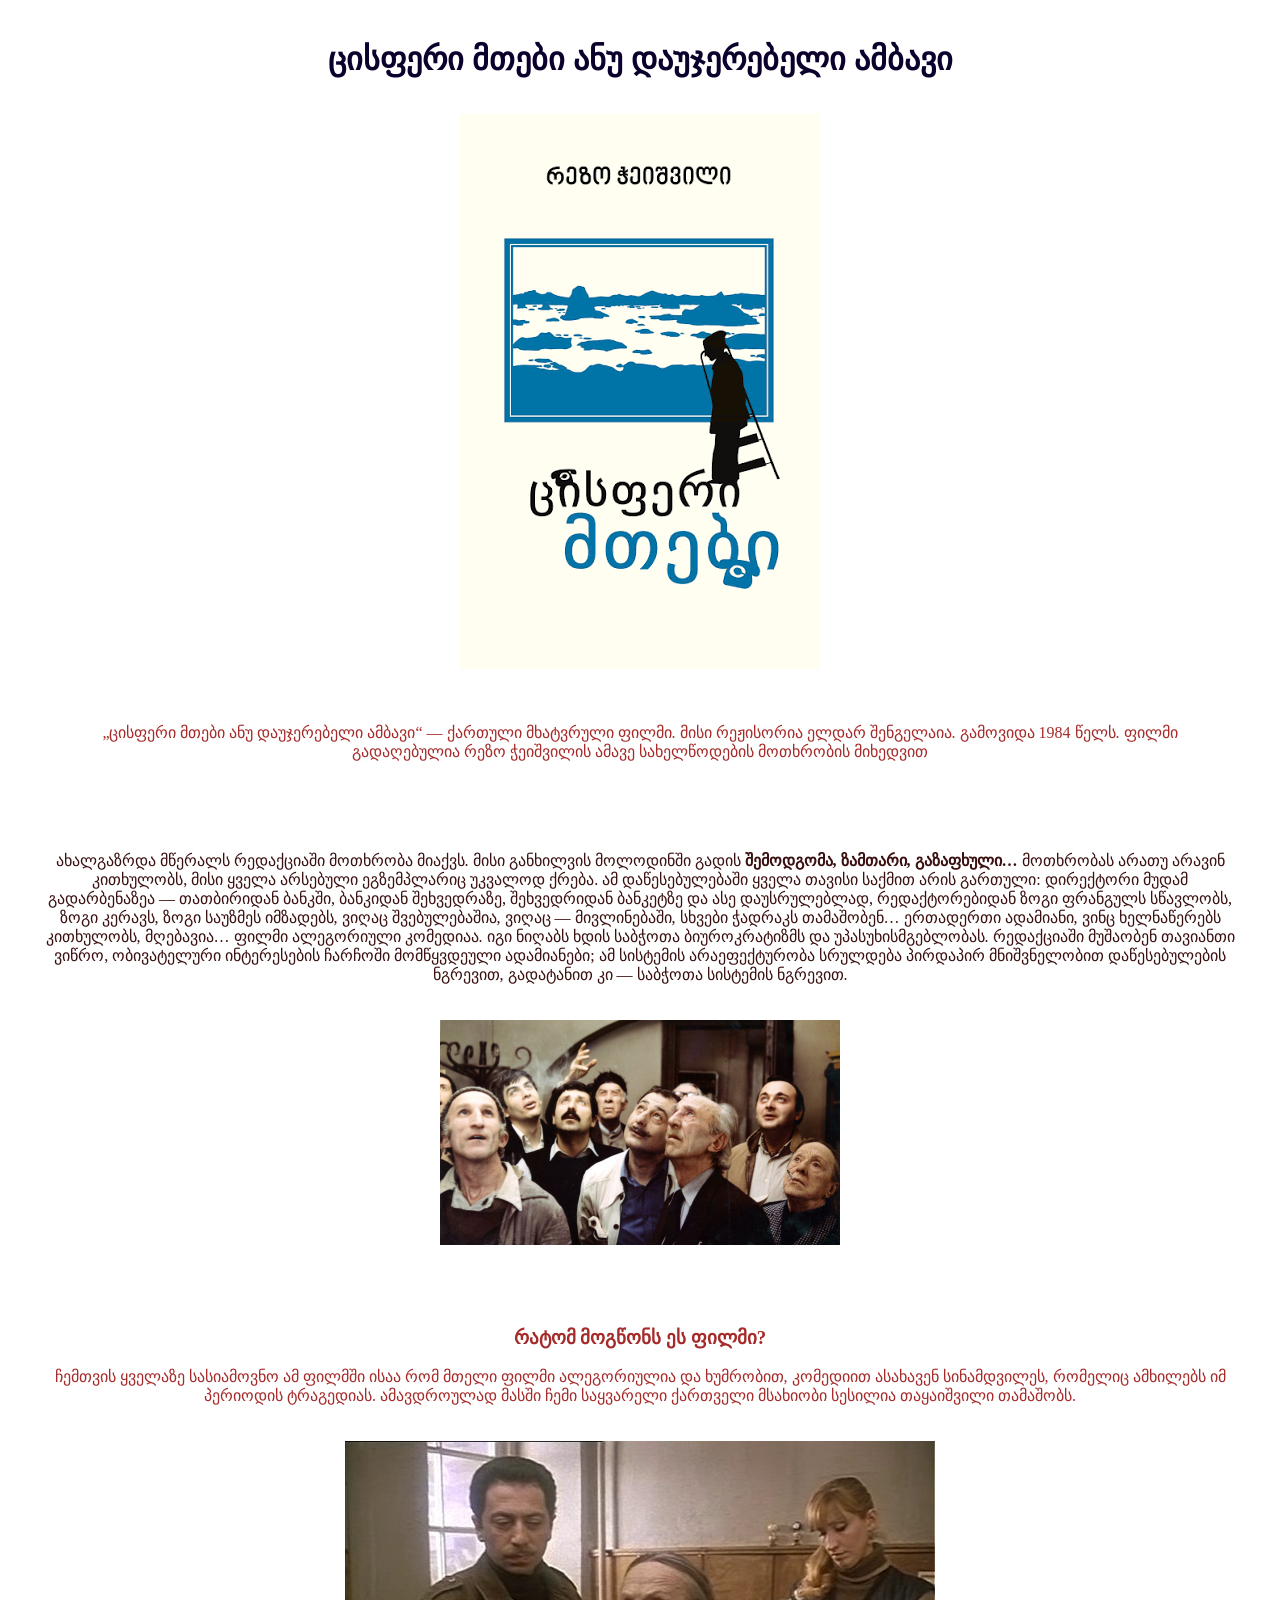
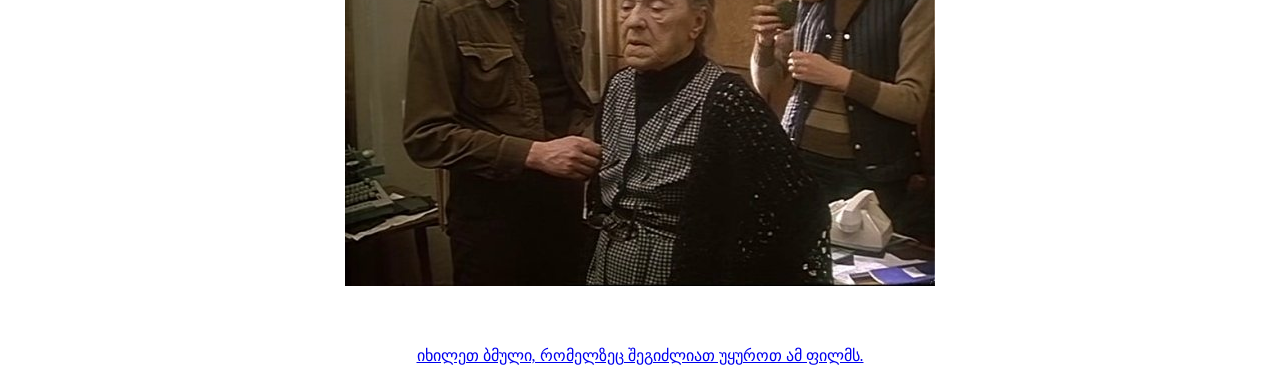
==== Task3/index.html @ 14d2ce4f "first" ====
<!DOCTYPE html>
<html lang="en">
<head>
    <meta charset="UTF-8">
    <meta name="viewport" content="width=device-width, initial-scale=1.0">
    <link rel="stylesheet" href="/Task3/style.css">
    <title>ჩემი საყვარელი ფილმი</title>
</head>
<body>
    <div class="ddd">
    <h1 class="blue">ცისფერი მთები ანუ დაუჯერებელი ამბავი</h1> <br> <br>
<img src="/Task3/img/1.png" alt="მთავარი ფოტო" >
<p class="dd">„ცისფერი მთები ანუ დაუჯერებელი ამბავი“ — ქართული მხატვრული ფილმი. მისი რეჟისორია ელდარ შენგელაია. გამოვიდა 1984 წელს. ფილმი გადაღებულია რეზო ჭეიშვილის ამავე სახელწოდების მოთხრობის მიხედვით</p> </div>
<div class="d">
    <p>ახალგაზრდა მწერალს რედაქციაში მოთხრობა მიაქვს. მისი განხილვის მოლოდინში გადის <b>შემოდგომა, ზამთარი, გაზაფხული… </b> მოთხრობას არათუ არავინ კითხულობს, მისი ყველა არსებული ეგზემპლარიც უკვალოდ ქრება. ამ დაწესებულებაში ყველა თავისი საქმით არის გართული: დირექტორი მუდამ გადარბენაზეა — თათბირიდან ბანკში, ბანკიდან შეხვედრაზე, შეხვედრიდან ბანკეტზე და ასე დაუსრულებლად, რედაქტორებიდან ზოგი ფრანგულს სწავლობს, ზოგი კერავს, ზოგი საუზმეს იმზადებს, ვიღაც შვებულებაშია, ვიღაც — მივლინებაში, სხვები ჭადრაკს თამაშობენ… ერთადერთი ადამიანი, ვინც ხელნაწერებს კითხულობს, მღებავია… ფილმი ალეგორიული კომედიაა. იგი ნიღაბს ხდის საბჭოთა ბიუროკრატიზმს და უპასუხისმგებლობას. რედაქციაში მუშაობენ თავიანთი ვიწრო, ობივატელური ინტერესების ჩარჩოში მომწყვდეული ადამიანები; ამ სისტემის არაეფექტურობა სრულდება პირდაპირ მნიშვნელობით დაწესებულების ნგრევით, გადატანით კი — საბჭოთა სისტემის ნგრევით.</p>
    <br><br>
     <img  src="/Task3/img/2.jpg" alt="მთავარი პერსონაჟები">
</div>
<br>
<div class="a"><h3>რატომ მოგწონს ეს ფილმი?</h3><br>
<p >ჩემთვის ყველაზე სასიამოვნო ამ ფილმში ისაა რომ მთელი ფილმი ალეგორიულია და ხუმრობით,
    კომედიით ასახავენ სინამდვილეს, რომელიც ამხილებს იმ პერიოდის ტრაგედიას. ამავდროულად მასში ჩემი საყვარელი ქართველი მსახიობი სესილია თაყაიშვილი თამაშობს.</p> <br><br>
    <img src="/Task3/img/3.jpg" alt="სესილია თაყაიშვილი">
</div>
<br><br>
<div id="p">
    <a href="https://ge.movie/movie/6238/blue-mountains-or-unbelievable-story-qartulad" target="_blank"> იხილეთ ბმული, რომელზეც შეგიძლიათ უყუროთ ამ ფილმს.</a>
</div>
</body>
</html>
---- Task3/style.css ----
*{
    margin: 0;
    padding: 0;
    box-sizing: border-box;
}

.blue{
    color: rgb(12, 1, 45) ;
    margin: auto;
    text-align: center;
}

.a{
    color: brown;
    margin: auto;
    text-align: center;
    border-radius: 50px;
    padding: 20px;
}

#p {
    color: rgb(2, 2, 71);
    border-radius: 30px;
    text-align: center;

}

.d {
    color: rgb(58, 15, 15);
    text-align: center;
    border-radius: 30px;
    padding: 30px;
    margin: 10px;
}
.dd{
    color: brown;
    text-align: center;
    border-color: black;
    border-radius: 50px;
    padding: 50px;
    border: 50px;
}
.ddd {
    text-align: center;
    margin-top: 40px;
}
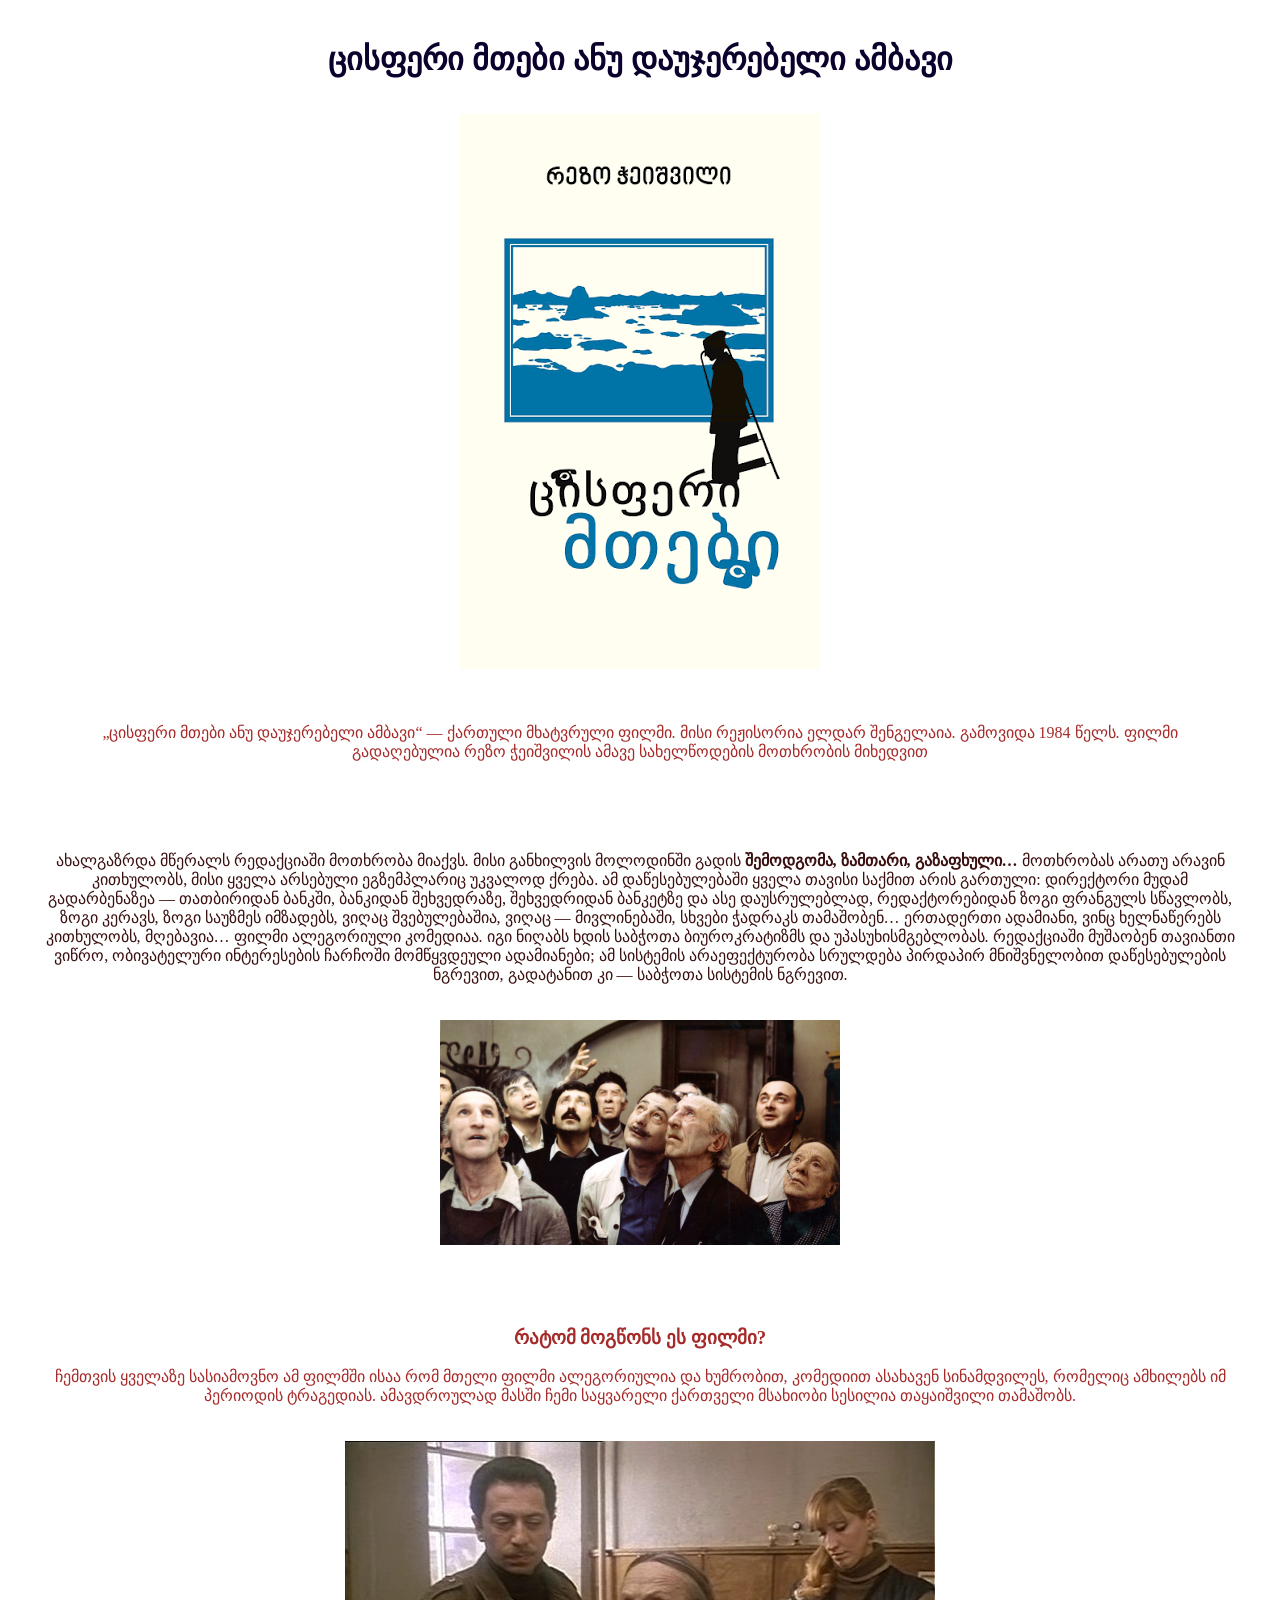
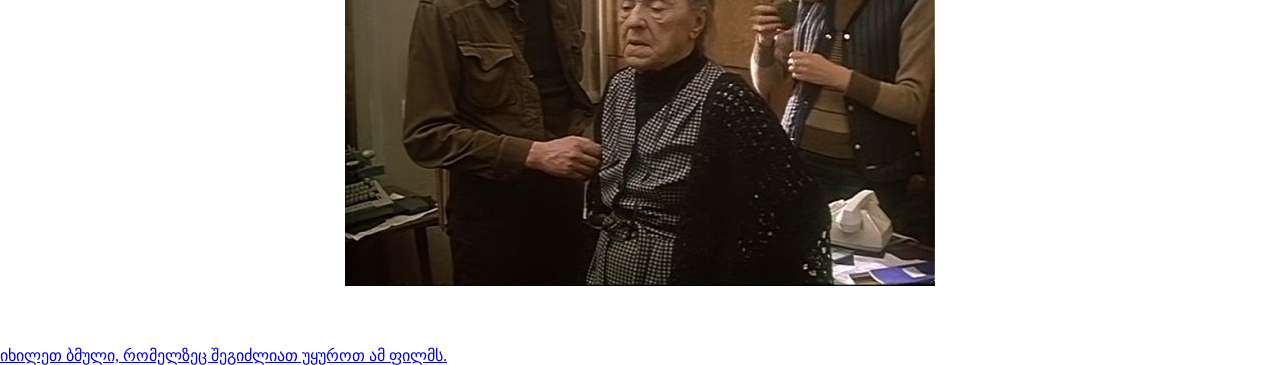
==== commit b4e58bad: "mm" ====
--- a/Task3/index.html
+++ b/Task3/index.html
@@ -23,7 +23,7 @@
     <img src="/Task3/img/3.jpg" alt="სესილია თაყაიშვილი">
 </div>
 <br><br>
-<div id="p">
+<div>
     <a href="https://ge.movie/movie/6238/blue-mountains-or-unbelievable-story-qartulad" target="_blank"> იხილეთ ბმული, რომელზეც შეგიძლიათ უყუროთ ამ ფილმს.</a>
 </div>
 </body>
